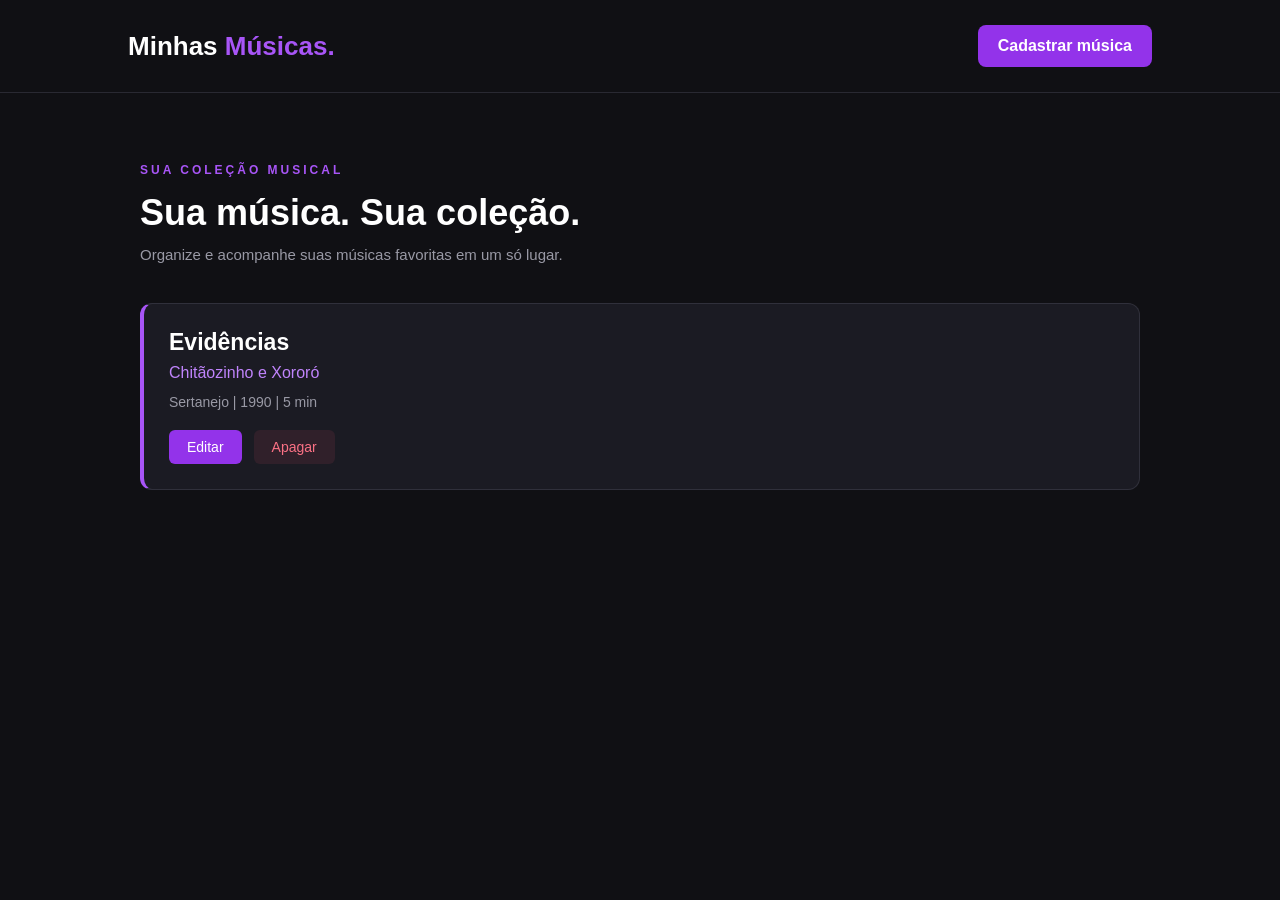
==== index.html @ 55f4fa4a "Initial commit" ====
<!DOCTYPE html>
<html lang="pt-BR">
<head>
    <meta charset="UTF-8">
    <meta name="viewport" content="width=device-width, initial-scale=1.0">
    <title>Minhas Músicas</title>
    <link rel="stylesheet" href="index.css">
</head>
<body>

    <header>
        <h1>Minhas <span>Músicas.</span></h1>
        <a href="cadastrar.html" class="botao">Cadastrar música</a>
    </header>

    <main>
        <section class="introducao">
            <p class="subtitulo">SUA COLEÇÃO MUSICAL</p>
            <h2>Sua música. Sua coleção.</h2>
            <p>Organize e acompanhe suas músicas favoritas em um só lugar.</p>
        </section>

        <section id="listaMusicas">

            <article class="musica">
                <h2>Evidências</h2>
                <p class="artista">Chitãozinho e Xororó</p>
                <p class="detalhes">Sertanejo | 1990 | 5 min</p>
                <div class="acoes">
                    <a class="editar" href="editar.html?id=1">Editar</a>
                    <button class="apagar">Apagar</button>
                </div>
            </article>

        </section>
    </main>

    <script src="index.js"></script>
</body>
</html>
---- index.css ----
* {
    margin: 0;
    padding: 0;
    box-sizing: border-box;
}

body {
    font-family: Arial, sans-serif;
    background: #101014;
    color: #ffffff;
    min-height: 100vh;
}

header {
    display: flex;
    justify-content: space-between;
    align-items: center;
    padding: 25px 10%;
    border-bottom: 1px solid #292932;
}

header h1 {
    font-size: 26px;
}

header h1 span {
    color: #a855f7;
}

.botao {
    background: #9333ea;
    color: white;
    text-decoration: none;
    padding: 12px 20px;
    border-radius: 8px;
    font-weight: bold;
    transition: 0.3s;
}

.botao:hover {
    background: #7e22ce;
}

main {
    width: 80%;
    max-width: 1000px;
    margin: 70px auto;
}

.introducao {
    margin-bottom: 40px;
}

.subtitulo {
    color: #a855f7;
    font-size: 12px;
    font-weight: bold;
    letter-spacing: 3px;
    margin-bottom: 15px;
}

.introducao h2 {
    font-size: 36px;
    margin-bottom: 12px;
}

.introducao > p:last-child {
    color: #9999a5;
    font-size: 15px;
}

#listaMusicas {
    display: flex;
    flex-direction: column;
    gap: 18px;
}

.musica {
    background: #1b1b23;
    border: 1px solid #30303b;
    border-left: 4px solid #a855f7;
    border-radius: 12px;
    padding: 25px;
    transition: 0.3s;
}

.musica:hover {
    border-color: #a855f7;
    transform: translateY(-3px);
}

.musica h2 {
    font-size: 23px;
    margin-bottom: 8px;
}

.artista {
    color: #c084fc;
    margin-bottom: 12px;
}

.detalhes {
    color: #9999a5;
    font-size: 14px;
    margin-bottom: 20px;
}

.acoes {
    display: flex;
    gap: 12px;
}

.editar,
.apagar {
    border: none;
    padding: 9px 18px;
    border-radius: 6px;
    text-decoration: none;
    font-size: 14px;
    cursor: pointer;
}

.editar {
    background: #9333ea;
    color: white;
}

.apagar {
    background: #30202a;
    color: #fb7185;
}

.editar:hover {
    background: #7e22ce;
}

.apagar:hover {
    background: #4a2534;
}

@media (max-width: 600px) {
    header {
        padding: 20px 5%;
    }

    header h1 {
        font-size: 21px;
    }

    .botao {
        padding: 10px;
        font-size: 12px;
    }

    main {
        width: 90%;
        margin: 45px auto;
    }

    .introducao h2 {
        font-size: 27px;
    }
}
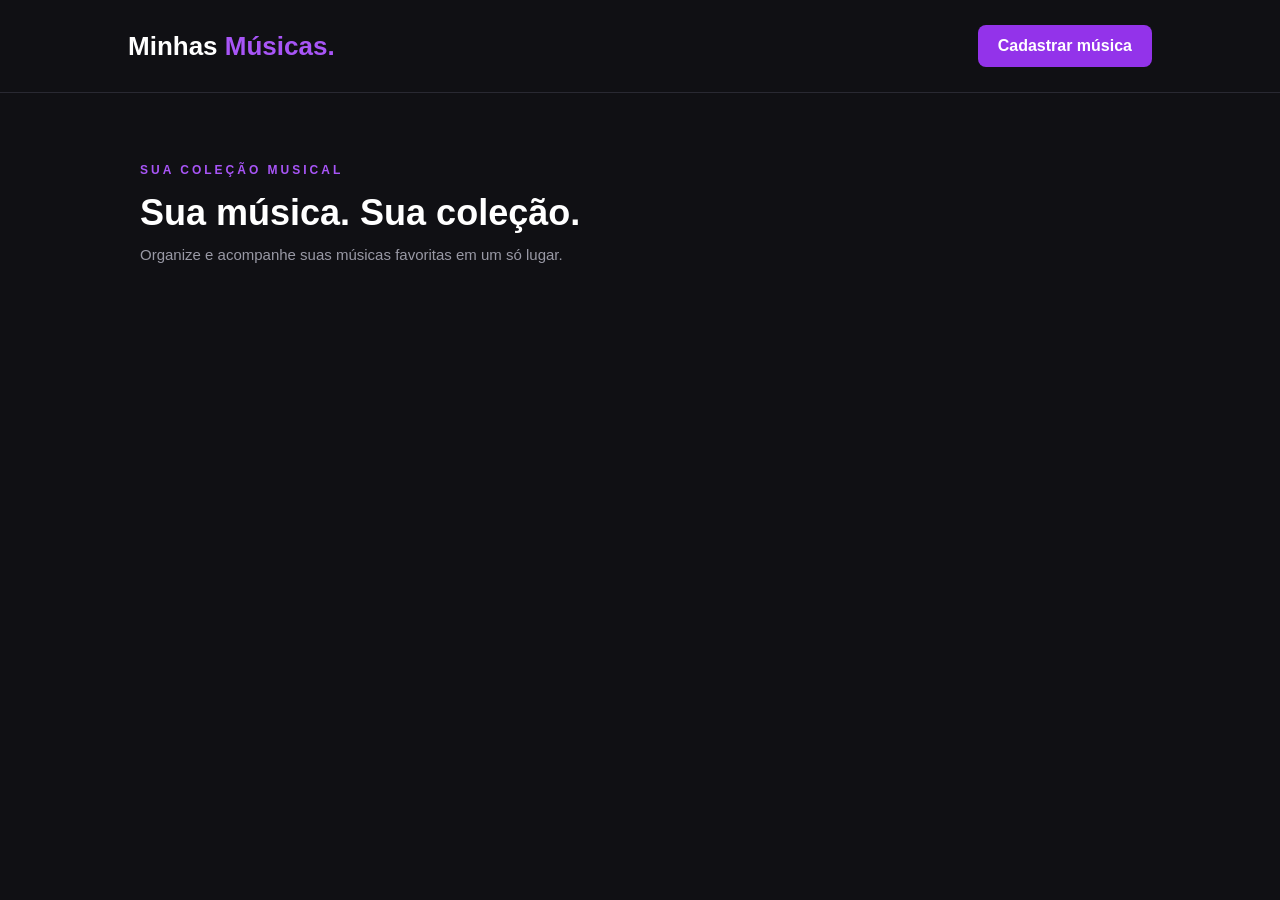
==== commit ed392455: "Lista de músicas" ====
--- a/index.html
+++ b/index.html
@@ -21,17 +21,6 @@
         </section>
 
         <section id="listaMusicas">
-
-            <article class="musica">
-                <h2>Evidências</h2>
-                <p class="artista">Chitãozinho e Xororó</p>
-                <p class="detalhes">Sertanejo | 1990 | 5 min</p>
-                <div class="acoes">
-                    <a class="editar" href="editar.html?id=1">Editar</a>
-                    <button class="apagar">Apagar</button>
-                </div>
-            </article>
-
         </section>
     </main>
 
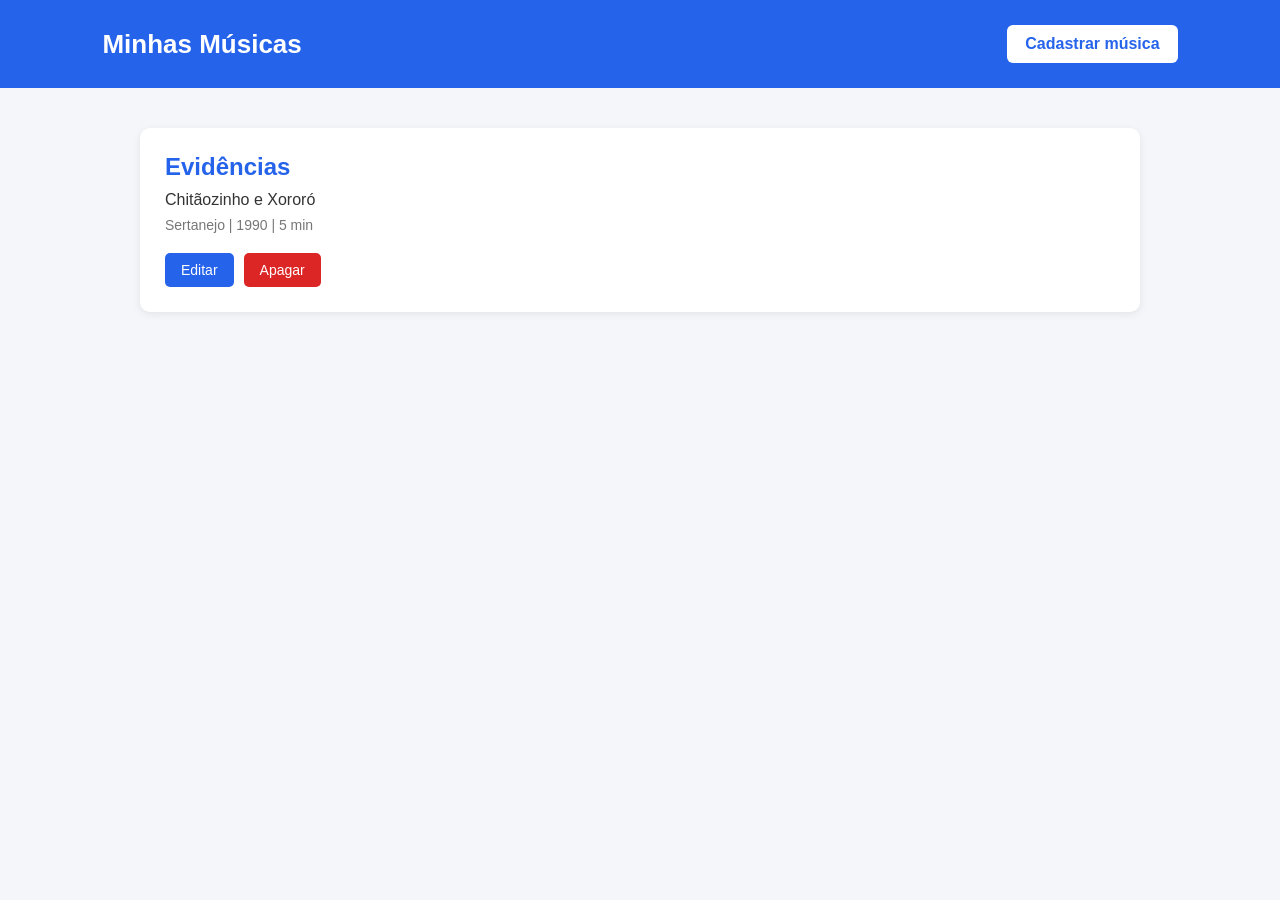
==== commit 637fc7a9: "atualizacao" ====
--- a/index.html
+++ b/index.html
@@ -9,18 +9,24 @@
 <body>
 
     <header>
-        <h1>Minhas <span>Músicas.</span></h1>
-        <a href="cadastrar.html" class="botao">Cadastrar música</a>
+        <h1>Minhas Músicas</h1>
+        <a href="cadastrar.html">Cadastrar música</a>
     </header>
 
     <main>
-        <section class="introducao">
-            <p class="subtitulo">SUA COLEÇÃO MUSICAL</p>
-            <h2>Sua música. Sua coleção.</h2>
-            <p>Organize e acompanhe suas músicas favoritas em um só lugar.</p>
-        </section>
+        <section id="listaMusicas">
 
-        <section id="listaMusicas">
+            <article class="musica">
+                <h2>Evidências</h2>
+                <p class="artista">Chitãozinho e Xororó</p>
+                <p class="detalhes">Sertanejo | 1990 | 5 min</p>
+
+                <div class="acoes">
+                    <a class="editar" href="editar.html?id=1">Editar</a>
+                    <button class="apagar">Apagar</button>
+                </div>
+            </article>
+
         </section>
     </main>
 
--- a/index.css
+++ b/index.css
@@ -6,158 +6,111 @@
 
 body {
     font-family: Arial, sans-serif;
-    background: #101014;
-    color: #ffffff;
-    min-height: 100vh;
+    background-color: #f4f6f9;
+    color: #333;
 }
 
 header {
+    background-color: #2563eb;
+    color: white;
+    padding: 25px 8%;
     display: flex;
     justify-content: space-between;
     align-items: center;
-    padding: 25px 10%;
-    border-bottom: 1px solid #292932;
 }
 
 header h1 {
     font-size: 26px;
 }
 
-header h1 span {
-    color: #a855f7;
+header a {
+    background-color: white;
+    color: #2563eb;
+    padding: 10px 18px;
+    border-radius: 6px;
+    text-decoration: none;
+    font-weight: bold;
 }
 
-.botao {
-    background: #9333ea;
-    color: white;
-    text-decoration: none;
-    padding: 12px 20px;
-    border-radius: 8px;
-    font-weight: bold;
-    transition: 0.3s;
-}
-
-.botao:hover {
-    background: #7e22ce;
+header a:hover {
+    background-color: #e5e7eb;
 }
 
 main {
-    width: 80%;
+    width: 84%;
     max-width: 1000px;
-    margin: 70px auto;
-}
-
-.introducao {
-    margin-bottom: 40px;
-}
-
-.subtitulo {
-    color: #a855f7;
-    font-size: 12px;
-    font-weight: bold;
-    letter-spacing: 3px;
-    margin-bottom: 15px;
-}
-
-.introducao h2 {
-    font-size: 36px;
-    margin-bottom: 12px;
-}
-
-.introducao > p:last-child {
-    color: #9999a5;
-    font-size: 15px;
+    margin: 40px auto;
 }
 
 #listaMusicas {
     display: flex;
     flex-direction: column;
-    gap: 18px;
+    gap: 20px;
 }
 
 .musica {
-    background: #1b1b23;
-    border: 1px solid #30303b;
-    border-left: 4px solid #a855f7;
-    border-radius: 12px;
+    background-color: white;
     padding: 25px;
-    transition: 0.3s;
-}
-
-.musica:hover {
-    border-color: #a855f7;
-    transform: translateY(-3px);
+    border-radius: 10px;
+    box-shadow: 0 2px 8px rgba(0, 0, 0, 0.08);
 }
 
 .musica h2 {
-    font-size: 23px;
+    color: #2563eb;
+    margin-bottom: 10px;
+}
+
+.artista {
+    font-size: 16px;
     margin-bottom: 8px;
 }
 
-.artista {
-    color: #c084fc;
-    margin-bottom: 12px;
-}
-
 .detalhes {
-    color: #9999a5;
+    color: #777;
     font-size: 14px;
     margin-bottom: 20px;
 }
 
 .acoes {
     display: flex;
-    gap: 12px;
+    gap: 10px;
 }
 
 .editar,
 .apagar {
+    padding: 9px 16px;
     border: none;
-    padding: 9px 18px;
-    border-radius: 6px;
+    border-radius: 5px;
     text-decoration: none;
     font-size: 14px;
     cursor: pointer;
 }
 
 .editar {
-    background: #9333ea;
+    background-color: #2563eb;
     color: white;
 }
 
 .apagar {
-    background: #30202a;
-    color: #fb7185;
+    background-color: #dc2626;
+    color: white;
 }
 
 .editar:hover {
-    background: #7e22ce;
+    background-color: #1d4ed8;
 }
 
 .apagar:hover {
-    background: #4a2534;
+    background-color: #b91c1c;
 }
 
 @media (max-width: 600px) {
     header {
-        padding: 20px 5%;
-    }
-
-    header h1 {
-        font-size: 21px;
-    }
-
-    .botao {
-        padding: 10px;
-        font-size: 12px;
+        flex-direction: column;
+        gap: 15px;
     }
 
     main {
         width: 90%;
-        margin: 45px auto;
-    }
-
-    .introducao h2 {
-        font-size: 27px;
     }
 }
